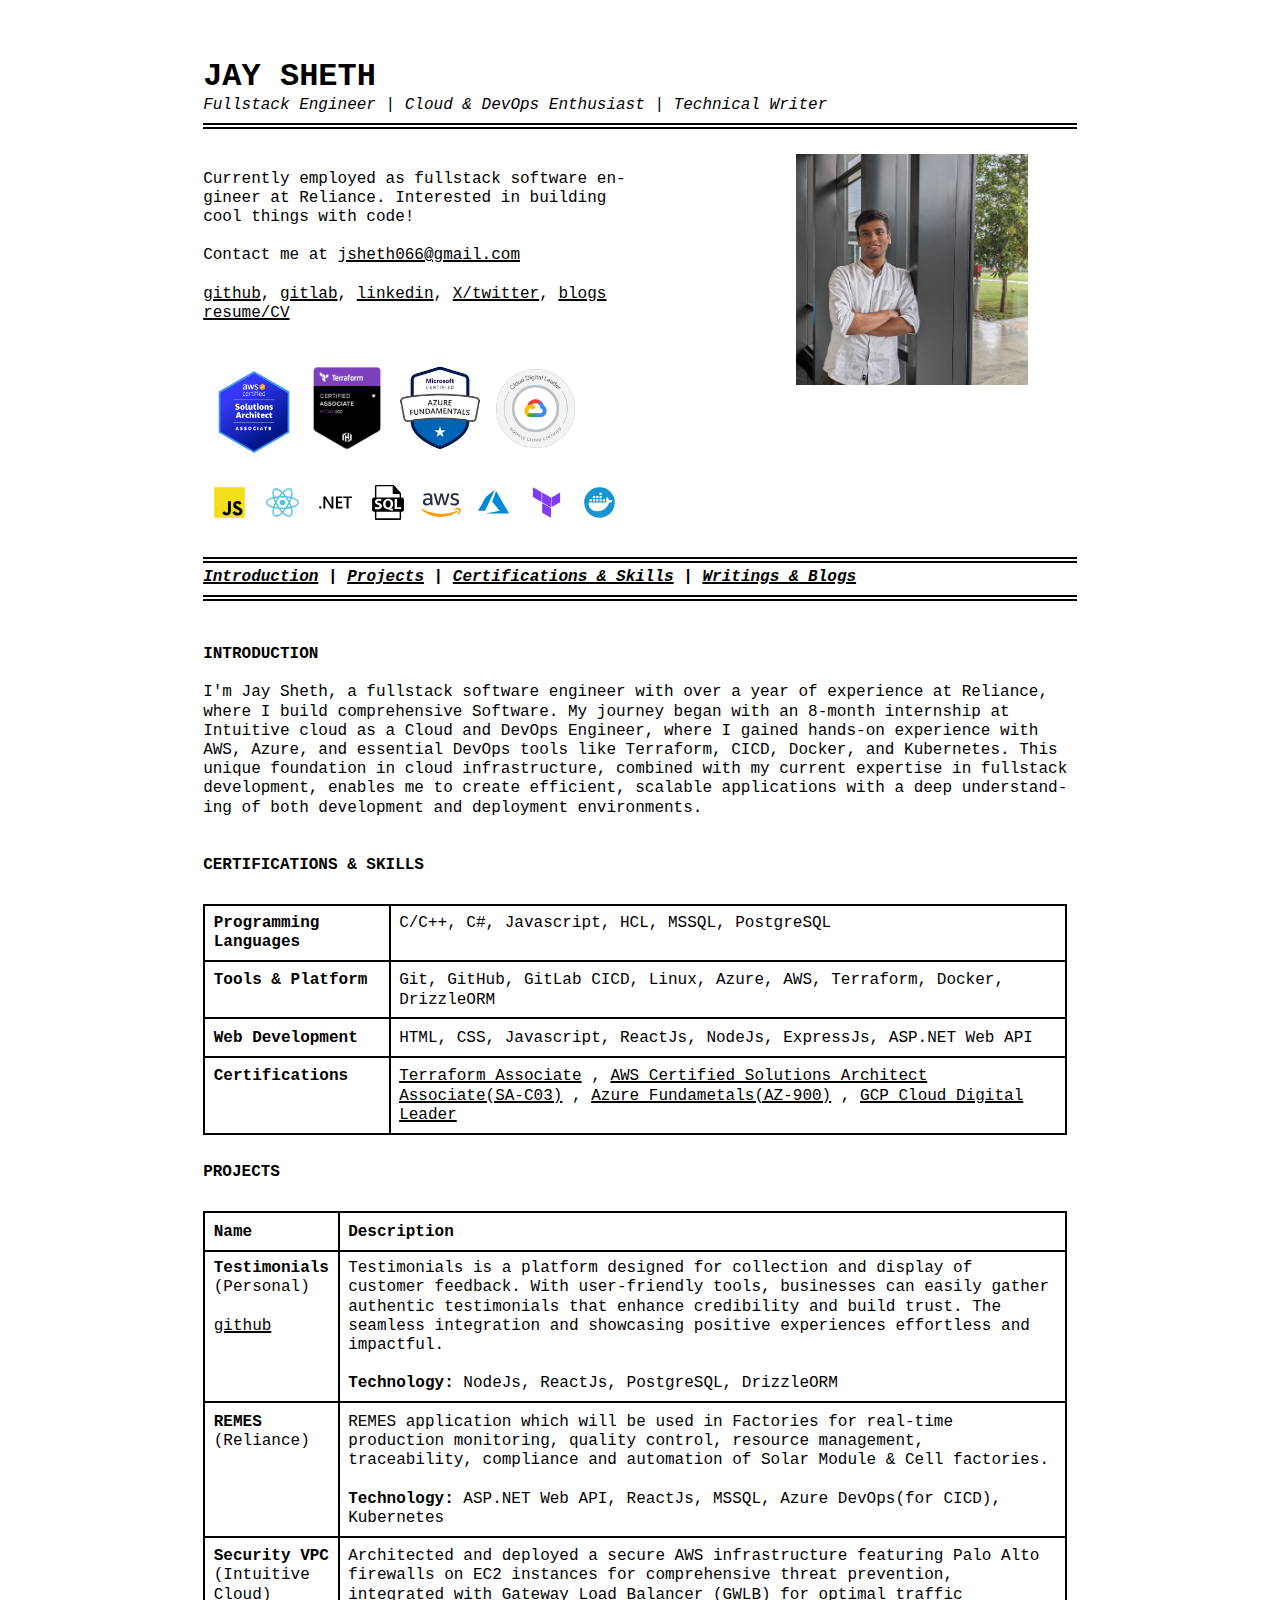
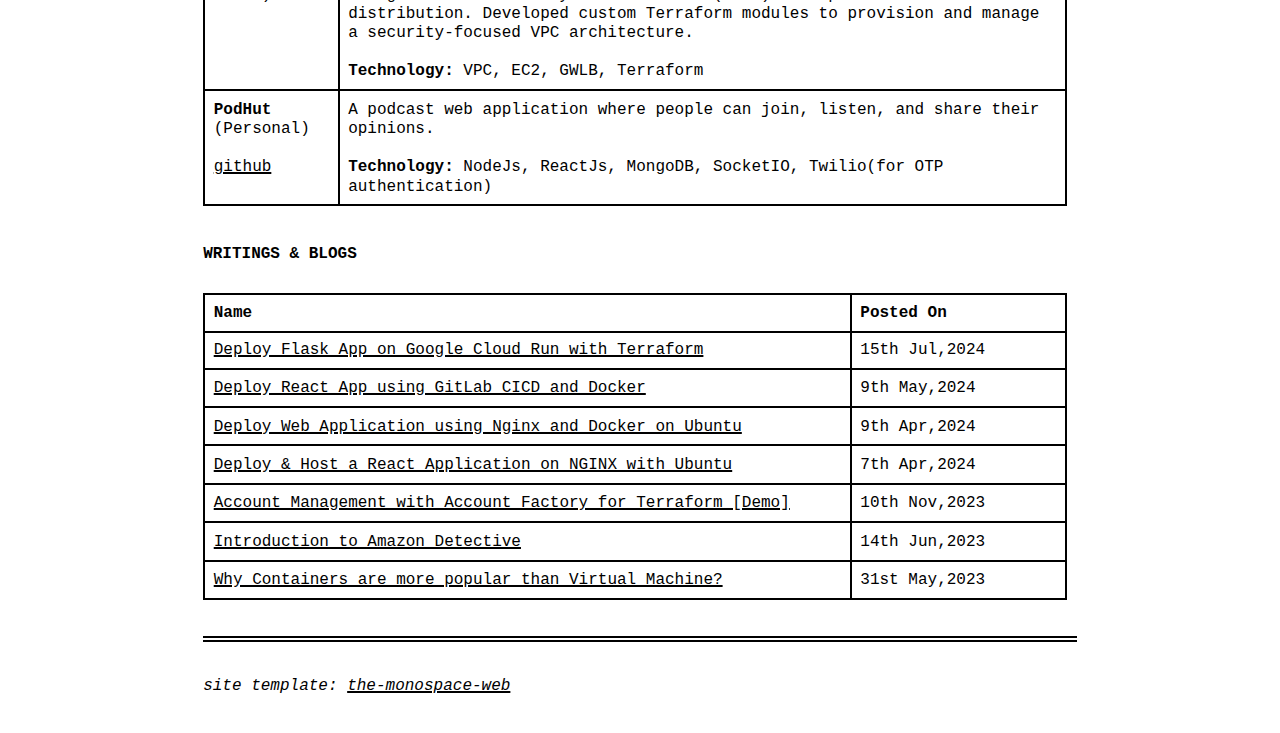
==== index.html @ 5d038d29 "UPDATE: padding" ====
<!DOCTYPE html>
<html xmlns="http://www.w3.org/1999/xhtml" lang="en" xml:lang="en">

<head>
  <meta charset="utf-8" />
  <meta name="generator" content="pandoc" />
  <meta name="viewport" content="width=device-width, initial-scale=1.0, user-scalable=yes" />
  <meta name="author" content="Jay Sheth" />
  <meta name="dcterms.date" content="2024-08-26" />
  <title>Jay Sheth's Portfolio</title>
  <link rel="stylesheet" href="reset.css" />
  <link rel="stylesheet" href="index.css" />
</head>

<body>
  <h1 id="toc-title" style="margin-bottom: 0px;">Jay Sheth</h1>
  <em>Fullstack Engineer | Cloud & DevOps Enthusiast | Technical Writer</em>

  <hr style="margin-top: 0px;margin-bottom: 0px;" />
  <!-- <hr style="margin-top: 0px;margin-bottom: 0px;" />
  <strong>
    <em>
      <a href="#introduction" id="toc-introduction">Introduction</a>
      <span>|</span>
      <a href="#projects" id="toc-projects">Projects</a>
      <span>|</span>
      <a href="#skills" id="toc-skills">Certifications & Skills</a>
      <span>|</span>
      <a href="#writings" id="toc-writings">Writings & Blogs</a>
    </em>
  </strong>
  <hr style="margin-top: 0px;margin-bottom: 0px;" /> -->

  <div class="grid">
    <div>
      <p>
        Currently employed as fullstack software engineer at Reliance.
        Interested in building cool things with code!
      </p>
      <p>
        Contact me at <a href="mailto:jsheth066@gmail.com">jsheth066@gmail.com</a>
      </p>
      <p>
        <a href="https://github.com/JaySH2410/" target="_blank">github</a>,
        <a href="https://gitlab.com/JaySH2410" target="_blank">gitlab</a>,
        <a href="https://www.linkedin.com/in/jay-sheth-a94b55208/" target="_blank">linkedin</a>,
        <a href="https://x.com/Jay_Sheth_" target="_blank">X/twitter</a>,
        <a href="https://dev.to/jay_sheth" target="_blank">blogs</a>
        <a href="https://drive.google.com/file/d/17aH7itTjSNUtKMKUPVIYmrbKWJANtCD1/view?usp=sharing"
          target="_blank">resume/CV</a>
      </p>
      <div style="display: flex;">
        <a href="https://www.credly.com/badges/d0639634-9f4e-4e6c-9a95-1e8120c73d66/public_url" target="_blank">
          <img src="./solution architect.png" alt="solution architect" width="100px" height="100px" style="margin-top: 25%; padding-left: 10%;"/>
        </a>
        <a href="https://www.credly.com/badges/4178f091-a076-4edb-981b-cab221006723/public_url" target="_blank">
          <img src="./terrafor-associate.png" alt="terraform-associate" width="100px" height="100px"
            style="margin-top: 0%; padding-left: 10%;" />
        </a>
        <a href="https://www.credly.com/badges/292bd483-c414-4901-b0c5-41535f6f89ac/public_url" target="_blank"><img
            src="./az900.png" alt="az900" width="100px" height="100px" style="margin-top: 0%; padding-left: 10%;" /></a>
        <a href="https://www.credential.net/6f2d86d3-22a3-42e0-8f33-cd36b1744120" target="_blank">
          <img src="./gcp.png" alt="cloud digital leader" width="100px" height="100px" style="margin-top: 0%; padding-left: 15%;" />
        </a>
      </div>
      <div style="display: flex; ">
        <img src="./js.svg" alt="js-icon" width="40px" height="40px" />
        <img src="./react2.svg" alt="react-icon" width="40px" height="40px" style="margin-top: 0%;" />
        <img src="./dotnet.svg" alt="net-icon" width="40px" height="40px" style="margin-top: 0%;" />
        <!-- <img src="./go.svg" alt="go-icon" width="45px" height="45px" style="margin-top: 0%;" /> -->
        <img src="./sql.svg" alt="sql-icon" width="40px" height="40px" style="margin-top: 0%;" />
        <!-- <img src="github.svg" alt="c:\Users\jay.sheth\Downloads\go.svggithub-icon" width="40px" height="40px"
          style="margin-top: 0%;" />
        <img src="./gitlab.svg" alt="gitlab-icon" width="40px" height="40px" style="margin-top: 0%;" /> -->
        <!-- </div>
      <div style="display: flex; "> -->
        <img src="./aws.svg" alt="awsc:\Users\jay.sheth\Downloads\web (1).png-icon" width="45px" height="45px"
          style="margin-top: 0%;" />
        <img src="./azure.svg" alt="azure-icon" width="40px" height="40px" style="margin-top: 0%;" />
        <!-- <img src="./azure-devops.svg" alt="azure-devops-icon" width="40px" height="40px" style="margin-top: 0%;" /> -->
        <img src="./terraform.svg" alt="terraform-icon" width="40px" height="40px" style="margin-top: 0%;" />
        <img src="./docker.svg" alt="docker-icon" width="40px" height="40px" style="margin-top: 0%;" />
      </div>
    </div>
    <img src="portfolio2.jpg" alt="profile-pic" width="250px" height="250px"
      style="padding-bottom: 0px;margin-top: 0px; padding-left: 15%;" />
  </div>
  <hr style="margin-top: 0px;margin-bottom: 0px;" />
  <strong>
    <em>
      <a href="#introduction" id="toc-introduction">Introduction</a>
      <span>|</span>
      <a href="#projects" id="toc-projects">Projects</a>
      <span>|</span>
      <a href="#skills" id="toc-skills">Certifications & Skills</a>
      <span>|</span>
      <a href="#writings" id="toc-writings">Writings & Blogs</a>
    </em>
  </strong>
  <hr style="margin-top: 0px;margin-bottom: 0px;" />

  <h2 id="introduction"> Introduction </h2>
  <p>
    I'm Jay Sheth,
    a fullstack software engineer with over a year of experience at Reliance,
    where I build comprehensive Software.
    My journey began with an 8-month internship at Intuitive cloud
    as a Cloud and DevOps Engineer,
    where I gained hands-on experience with AWS, Azure,
    and essential DevOps tools like Terraform, CICD, Docker, and Kubernetes.
    This unique foundation in cloud infrastructure,
    combined with my current expertise in fullstack development,
    enables me to create efficient,
    scalable applications with a deep understanding
    of both development and deployment environments.
  </p>

  <h2 id="skills"> Certifications & Skills </h2>
  <table>
    <tbody>
      <tr>
        <td>
          <strong>Programming Languages</strong>
        </td>
        <td>
          <div>
            C/C++, C#, Javascript, HCL, MSSQL, PostgreSQL
          </div>
        </td>
      </tr>
      <tr>
        <td>
          <strong>Tools & Platform</strong>
        </td>
        <td>
          <div>
            Git, GitHub, GitLab CICD, Linux,
            Azure, AWS, Terraform,
            Docker, DrizzleORM
          </div>
        </td>
      </tr>
      <tr>
        <td>
          <strong>Web Development</strong>
        </td>
        <td>
          <div>
            HTML, CSS, Javascript, ReactJs, NodeJs, ExpressJs, ASP.NET Web API
          </div>
        </td>
      </tr>
      <tr>
        <td>
          <strong>Certifications</strong>
        </td>
        <td>
          <div>
            <a href="https://www.credly.com/badges/d0639634-9f4e-4e6c-9a95-1e8120c73d66/public_url"
              target="_blank">Terraform
              Associate</a>
            ,
            <a href="https://www.credly.com/badges/4178f091-a076-4edb-981b-cab221006723/public_url" target="_blank">AWS
              Certified
              Solutions Architect Associate(SA-C03)</a>
            ,
            <a href="https://www.credly.com/badges/292bd483-c414-4901-b0c5-41535f6f89ac/public_url"
              target="_blank">Azure
              Fundametals(AZ-900)</a>
            ,
            <a href="https://www.credential.net/6f2d86d3-22a3-42e0-8f33-cd36b1744120" target="_blank">GCP Cloud Digital
              Leader</a>
          </div>
        </td>
      </tr>
    </tbody>
  </table>


  <h2 id="projects"> Projects </h2>
  <table>
    <thead>
      <tr>
        <td style="width: 15%;"><strong>Name</strong></td>
        <td style="width: 85%;"><strong>Description</strong></td>
      </tr>
    </thead>
    <tbody>
      <tr>
        <td>
          <strong>Testimonials</strong>
          (Personal)
          <div><a href="https://github.com/JaySH2410/Testimonials" target="_blank">github</a></div>
        </td>
        <td>
          <div>
            Testimonials is a platform designed for collection and display of customer feedback.
            With user-friendly tools, businesses can easily gather authentic testimonials that enhance
            credibility and build trust.
            The seamless integration and showcasing positive experiences effortless and impactful.
          </div>
          <div>
            <strong>Technology: </strong>NodeJs, ReactJs, PostgreSQL, DrizzleORM
          </div>
        </td>
      </tr>
      <tr>
        <td>
          <strong>REMES</strong>
          (Reliance)
        </td>
        <td>
          <div>
            REMES application which will be used in Factories for real-time production monitoring, quality
            control, resource management, traceability, compliance and automation of Solar Module & Cell
            factories.
          </div>
          <div>
            <strong>Technology: </strong>ASP.NET Web API, ReactJs, MSSQL, Azure DevOps(for CICD), Kubernetes
          </div>
        </td>
      </tr>
      <tr>
        <td>
          <strong>Security VPC</strong>
          (Intuitive Cloud)
        </td>
        <td>
          <div>
            Architected and deployed a secure AWS infrastructure
            featuring Palo Alto firewalls on EC2 instances for
            comprehensive threat prevention, integrated with
            Gateway Load Balancer (GWLB) for optimal traffic distribution.
            Developed custom Terraform modules to provision and manage a
            security-focused VPC architecture.
          </div>
          <div>
            <strong>Technology: </strong>VPC, EC2, GWLB, Terraform
          </div>
        </td>
      </tr>
      <tr>
        <td>
          <strong>PodHut</strong>
          (Personal)
          <div><a href="https://github.com/JaySH2410/SDP_MERN-Project" target="_blank">github</a></div>
        </td>
        <td>
          <div>
            A podcast web application where people can join, listen, and share their opinions.
          </div>
          <div>
            <strong>Technology: </strong>NodeJs, ReactJs, MongoDB, SocketIO, Twilio(for OTP authentication)
          </div>
        </td>
      </tr>
    </tbody>
  </table>

  <h2 style="margin-top: 48px;" id="writings"> Writings & Blogs </h2>
  <table>
    <thead>
      <!-- <tr>
                <th colspan="3">
                    Writings & Blogs
                </th>
            </tr> -->
      <tr>
        <!-- <th class="width-min">
                    Sr No.
                </th> -->
        <th style="width: 75%;">
          Name
        </th>
        <th style="width: 25%;"">
                    Posted On
                </th>
            </tr>
        </thead>
        <tbody>
            <tr>
                <td>
                    <a
                        href="
          https://dev.to/jay_sheth/deploying-a-flask-app-on-cloud-run-with-terraform-a-comprehensive-guide-2ne0"
          target="_blank">
          Deploy Flask App on Google Cloud Run with Terraform
          </a>
          </td>
        <td>
          15th Jul,2024
        </td>
      </tr>
      <tr>
        <td>
          <a href=" https://dev.to/jay_sheth/deploy-react-app-using-gitlab-cicd-and-docker-2h56" target="_blank">
            Deploy React App using GitLab CICD and Docker
          </a>
        </td>
        <td>
          9th May,2024
        </td>
      </tr>

      <tr>
        <td>
          <a href=" https://dev.to/jay_sheth/deploy-web-application-using-nginx-and-docker-on-ubuntu-3pm2"
            target="_blank">
            Deploy Web Application using Nginx and Docker on Ubuntu</a>
        </td>
        <td>
          9th Apr,2024
        </td>
      </tr>
      <tr>
        <td>
          <a href="https://dev.to/jay_sheth/deploy-host-a-react-application-on-nginx-with-ubuntu-m4l" target="_blank">
            Deploy & Host a React Application on NGINX with Ubuntu</a>
        </td>
        <td>
          7th Apr,2024
        </td>
      </tr>
      <tr>
        <td>
          <a href="
                    https://dev.to/jay_sheth/account-management-with-account-factory-for-terraform-demo-1ce4"
            target="_blank">
            Account Management with Account Factory for Terraform [Demo]</a>
        </td>
        <td>
          10th Nov,2023
        </td>
      </tr>
      <tr>
        <td>
          <a href=" https://dev.to/jay_sheth/introduction-to-amazon-detective-289j" target="_blank">
            Introduction to Amazon Detective</a>
        </td>
        <td>
          14th Jun,2023
        </td>
      </tr>

      <tr>
        <td>
          <a href=" https://dev.to/jay_sheth/why-containers-are-more-popular-than-virtual-machine-3g7b" target="_blank">
            Why Containers are more popular than Virtual Machine?</a>
        </td>
        <td>
          31st May,2023
        </td>
      </tr>
      </tbody>
  </table>

  <hr />
  <em>site template: <a href="https://github.com/owickstrom/the-monospace-web/tree/main"
      target="_blank">the-monospace-web</a></em>
  <div class="debug-grid"></div>
  <script src="index.js"></script>
</body>

</html>
---- index.css ----
@import url('https://fonts.cdnfonts.com/css/jetbrains-mono-2');

:root {
  --font-family: "JetBrains Mono", monospace;
  --line-height: 1.20rem;
  --border-thickness: 2px;
  --text-color: #000;
  --text-color-alt: #666;
  --background-color: #fff;
  --background-color-alt: #eee;

  --font-weight-normal: 500;
  --font-weight-medium: 600;
  --font-weight-bold: 800;

  font-family: var(--font-family);
  font-optical-sizing: auto;
  font-weight: var(--font-weight-normal);
  font-style: normal;
  font-variant-numeric: tabular-nums lining-nums;
  font-size: 16px;
}

@media (prefers-color-scheme: dark) {
  :root {
    --text-color: #fff;
    --text-color-alt: #aaa;
    --background-color: #000;
    --background-color-alt: #111;
  }
}

* {
  box-sizing: border-box;
}


* + * {
  margin-top: var(--line-height);
}

html {
  display: flex;
  width: 100%;
  margin: 0;
  padding: 0;
  flex-direction: column;
  align-items: center;
  background: var(--background-color);
  color: var(--text-color);
}

body {
  position: relative;
  width: 100%;
  margin: 0;
  padding: var(--line-height) 2ch;
  max-width: calc(min(95ch, round(down, 100%, 1ch)));
  line-height: var(--line-height);
  overflow-x: hidden;
}

@media screen and (max-width: 580px) {
  :root {
    font-size: 14px;
  }
  body {
    padding: var(--line-height) 1ch;
  }
}

h1, h2, h3, h4, h5, h6 {
  font-weight: var(--font-weight-bold);
  margin: calc(var(--line-height) * 2) 0 var(--line-height);
  line-height: var(--line-height);
}

h1 {
  font-size: 2rem;
  line-height: calc(2 * var(--line-height));
  margin-bottom: calc(var(--line-height) * 2);
  text-transform: uppercase;
}
h2 {
  font-size: 1rem;
  text-transform: uppercase;
}

hr {
  position: relative;
  display: block;
  height: var(--line-height);
  margin: calc(var(--line-height) * 1.5) 0;
  border: none;
  color: var(--text-color);
}
hr:after {
  display: block;
  content: "";
  position: absolute;
  top: calc(var(--line-height) / 2 - var(--border-thickness));
  left: 0;
  width: 100%;
  border-top: calc(var(--border-thickness) * 3) double var(--text-color);
  height: 0;
}

a {
  text-decoration-thickness: var(--border-thickness);
}

a:link, a:visited {
  color: var(--text-color);
}

p {
  margin-bottom: var(--line-height);
}

strong {
  font-weight: var(--font-weight-bold);
}
em {
  font-style: italic;
}

sub {
  position: relative;
  display: inline-block;
  margin: 0;
  vertical-align: sub;
  line-height: 0;
  width: calc(1ch / 0.75);
  font-size: .75rem;
}

table {
  position: relative;
  top: calc(var(--line-height) / 2);
  width: calc(round(down, 100%, 1ch));
  border-collapse: collapse;
  margin: 0 0 calc(var(--line-height) * 2);
}

th, td {
  border: var(--border-thickness) solid var(--text-color);
  padding: 
    calc((var(--line-height) / 2))
    calc(1ch - var(--border-thickness) / 2)
    calc((var(--line-height) / 2) - (var(--border-thickness)))
  ;
  line-height: var(--line-height);
  vertical-align: top;
  text-align: left;
}
table tbody tr:first-child > * {
  padding-top: calc((var(--line-height) / 2) - var(--border-thickness));
}


th {
  font-weight: 700;
}
.width-min {
  width: 0%;
}
.width-auto {
  width: 100%;
}

.header {
  margin-bottom: calc(var(--line-height) * 2);
}
.header h1 {
  margin: 0;
}
.header tr td:last-child {
  text-align: right;
}

p {
  word-break: break-word;
  word-wrap: break-word;
  hyphens: auto;
}

img, video {
  display: block;
  width: 100%;
  object-fit: contain;
  overflow: hidden;
}
img {
  font-style: italic;
  color: var(--text-color-alt);
}

details {
  border: var(--border-thickness) solid var(--text-color);
  padding: calc(var(--line-height) - var(--border-thickness)) 1ch;
  margin-bottom: var(--line-height);
}

summary {
  font-weight: var(--font-weight-medium);
  cursor: pointer;
}
details[open] summary {
  margin-bottom: var(--line-height);
}

details ::marker {
  display: inline-block;
  content: '▶';
  margin: 0;
}
details[open] ::marker {
  content: '▼';
}

details :last-child {
  margin-bottom: 0;
}

pre {
  white-space: pre;
  overflow-x: auto;
  margin: var(--line-height) 0;
  overflow-y: hidden;
}
figure pre {
  margin: 0;
}

pre, code {
  font-family: var(--font-family);
}

code {
  font-weight: var(--font-weight-medium);
}

figure {
  margin: calc(var(--line-height) * 2) 3ch;
  overflow-x: auto;
  overflow-y: hidden;
}

figcaption {
  display: block;
  font-style: italic;
  margin-top: var(--line-height);
}

ul, ol {
  padding: 0;
  margin: 0 0 var(--line-height);
}

ul {
  list-style-type: square;
  padding: 0 0 0 2ch;
}
ol {
  list-style-type: none;
  counter-reset: item;
  padding: 0;
}
ol ul,
ol ol,
ul ol,
ul ul {
  padding: 0 0 0 3ch;
  margin: 0;
}
ol li:before { 
  content: counters(item, ".") ". ";
  counter-increment: item;
  font-weight: var(--font-weight-medium);
}

li {
  margin: 0;
  padding: 0;
}

li::marker {
  line-height: 0;
}

::-webkit-scrollbar {
    height: var(--line-height);
}

input, button, textarea {
  border: var(--border-thickness) solid var(--text-color);
  padding: 
    calc(var(--line-height) / 2 - var(--border-thickness))
    calc(1ch - var(--border-thickness));
  margin: 0;
  font: inherit;
  font-weight: inherit;
  height: calc(var(--line-height) * 2);
  width: auto;
  overflow: visible;
  background: var(--background-color);
  color: var(--text-color);
  line-height: normal;
  -webkit-font-smoothing: inherit;
  -moz-osx-font-smoothing: inherit;
  -webkit-appearance: none;
}

input[type=checkbox] {
  display: inline-grid;
  place-content: center;
  vertical-align: top;
  width: 2ch;
  height: var(--line-height);
  cursor: pointer;
}
input[type=checkbox]:checked:before {
  content: "";
  width: 1ch;
  height: calc(var(--line-height) / 2);
  background: var(--text-color);
}

button:focus, input:focus {
  --border-thickness: 3px;
  outline: none;
}

input {
  width: calc(round(down, 100%, 1ch));
}
::placeholder {
  color: var(--text-color-alt);
  opacity: 1;
}
::-ms-input-placeholder {
  color: var(--text-color-alt);
}
button::-moz-focus-inner {
  padding: 0;
  border: 0
}

button {
  text-transform: uppercase;
  font-weight: var(--font-weight-medium);
  cursor: pointer;
}

button:hover {
  background: var(--background-color-alt);
}
button:active {
  transform: translate(2px, 2px);
}

label {
  display: block;
  width: calc(round(down, 100%, 1ch));
  height: auto;
  line-height: var(--line-height);
  font-weight: var(--font-weight-medium);
  margin: 0;
}

label input {
  width: 100%;
}

.tree, .tree ul {
  position: relative;
  padding-left: 0;
  list-style-type: none;
  line-height: var(--line-height);
}
.tree ul {
  margin: 0;
}
.tree ul li {
  position: relative;
  padding-left: 1.5ch;
  margin-left: 1.5ch;
  border-left: var(--border-thickness) solid var(--text-color);
}
.tree ul li:before {
  position: absolute;
  display: block;
  top: calc(var(--line-height) / 2);
  left: 0;
  content: "";
  width: 1ch;
  border-bottom: var(--border-thickness) solid var(--text-color);
}
.tree ul li:last-child {
  border-left: none;
}
.tree ul li:last-child:after {
  position: absolute;
  display: block;
  top: 0;
  left: 0;
  content: "";
  height: calc(var(--line-height) / 2);
  border-left: var(--border-thickness) solid var(--text-color);
}

.grid {
  --grid-cells: 0;
  display: flex;
  gap: 1ch;
  width: calc(round(down, 100%, (1ch * var(--grid-cells)) - (1ch * var(--grid-cells) - 1)));
  margin-bottom: var(--line-height);
}

.grid > *,
.grid > input {
  flex: 0 0 calc(round(down, (100% - (1ch * (var(--grid-cells) - 1))) / var(--grid-cells), 1ch));
}
.grid:has(> :last-child:nth-child(1)) { --grid-cells: 1; }
.grid:has(> :last-child:nth-child(2)) { --grid-cells: 2; }
.grid:has(> :last-child:nth-child(3)) { --grid-cells: 3; }
.grid:has(> :last-child:nth-child(4)) { --grid-cells: 4; }
.grid:has(> :last-child:nth-child(5)) { --grid-cells: 5; }
.grid:has(> :last-child:nth-child(6)) { --grid-cells: 6; }
.grid:has(> :last-child:nth-child(7)) { --grid-cells: 7; }
.grid:has(> :last-child:nth-child(8)) { --grid-cells: 8; }
.grid:has(> :last-child:nth-child(9)) { --grid-cells: 9; }

/* DEBUG UTILITIES */

.debug .debug-grid {
  --color: color-mix(in srgb, var(--text-color) 10%, var(--background-color) 90%);
  position: absolute;
  top: 0;
  left: 0;
  right: 0;
  bottom: 0;
  z-index: -1;
  background-image:
    repeating-linear-gradient(var(--color) 0 1px, transparent 1px 100%),
    repeating-linear-gradient(90deg, var(--color) 0 1px, transparent 1px 100%);
  background-size: 1ch var(--line-height);
  margin: 0;
}

.debug .off-grid {
  background: rgba(255, 0, 0, 0.1);
}

.debug-toggle-label {
  text-align: right;
}
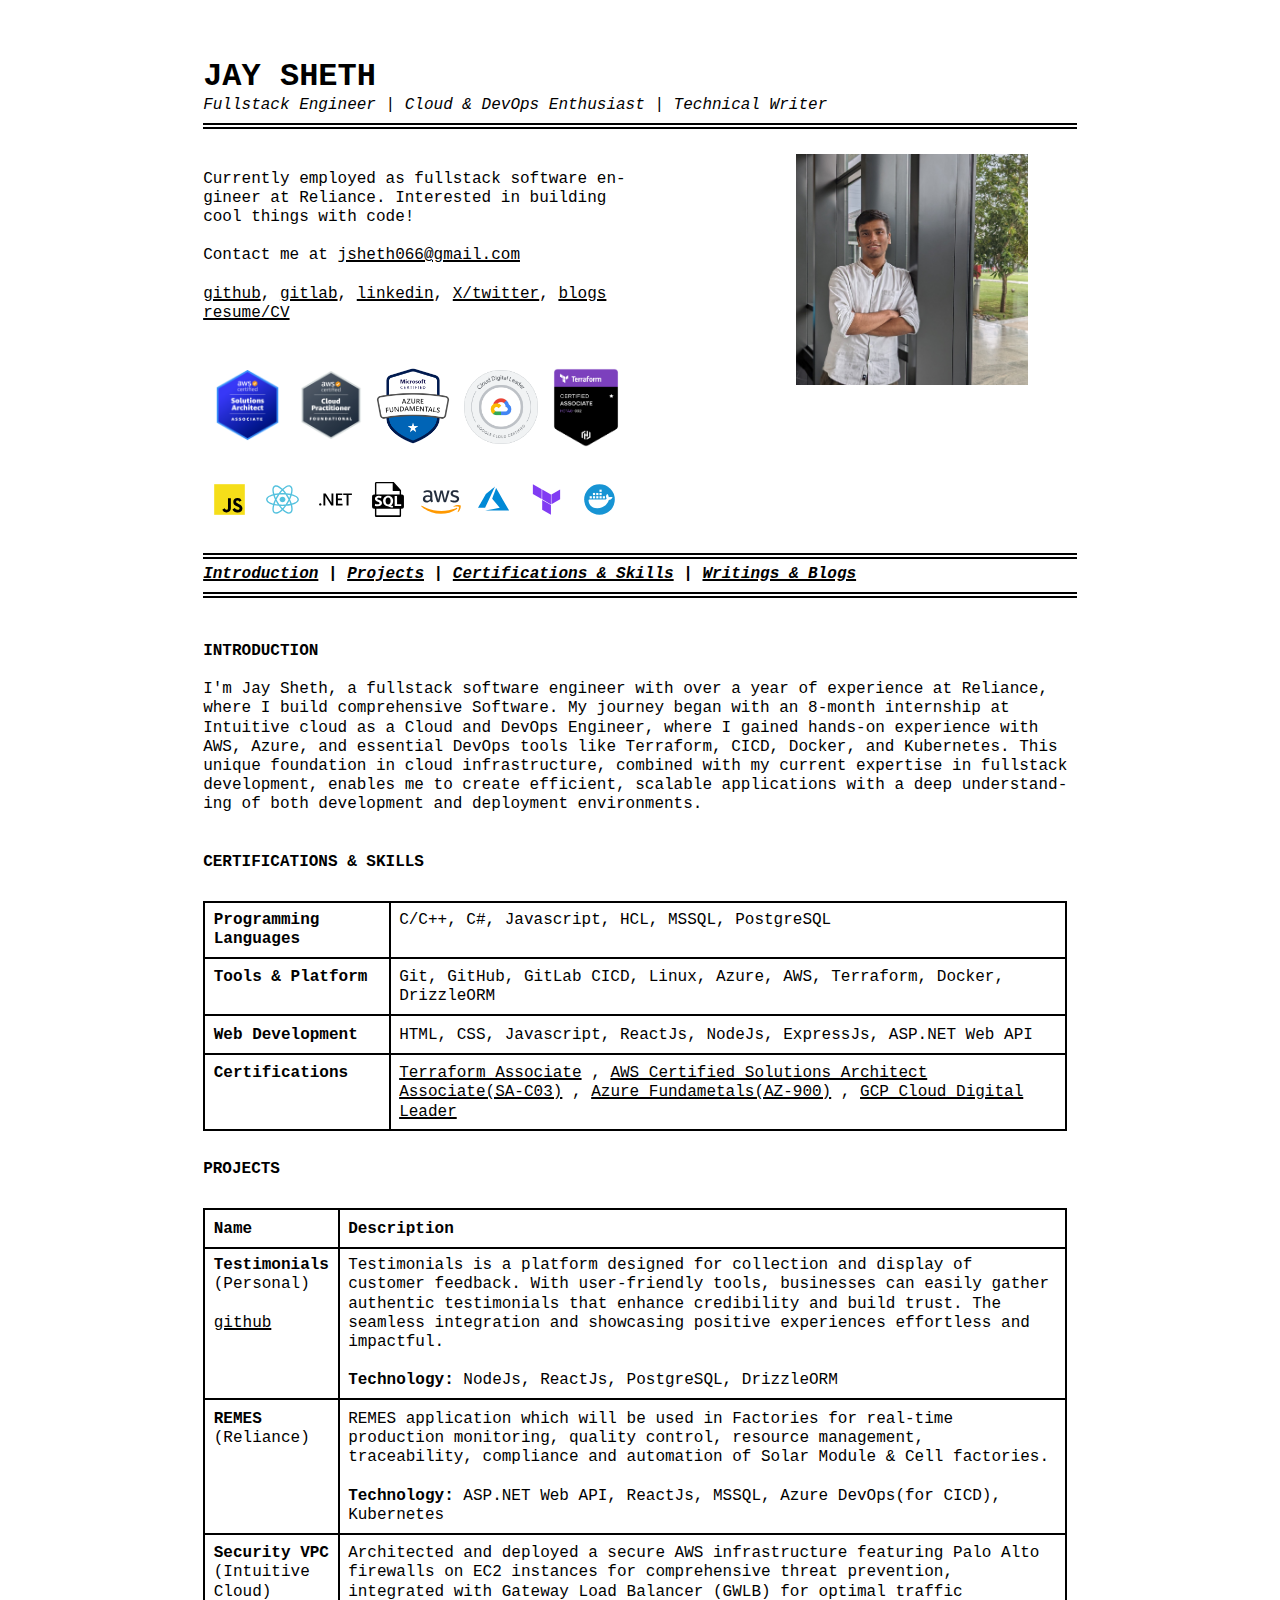
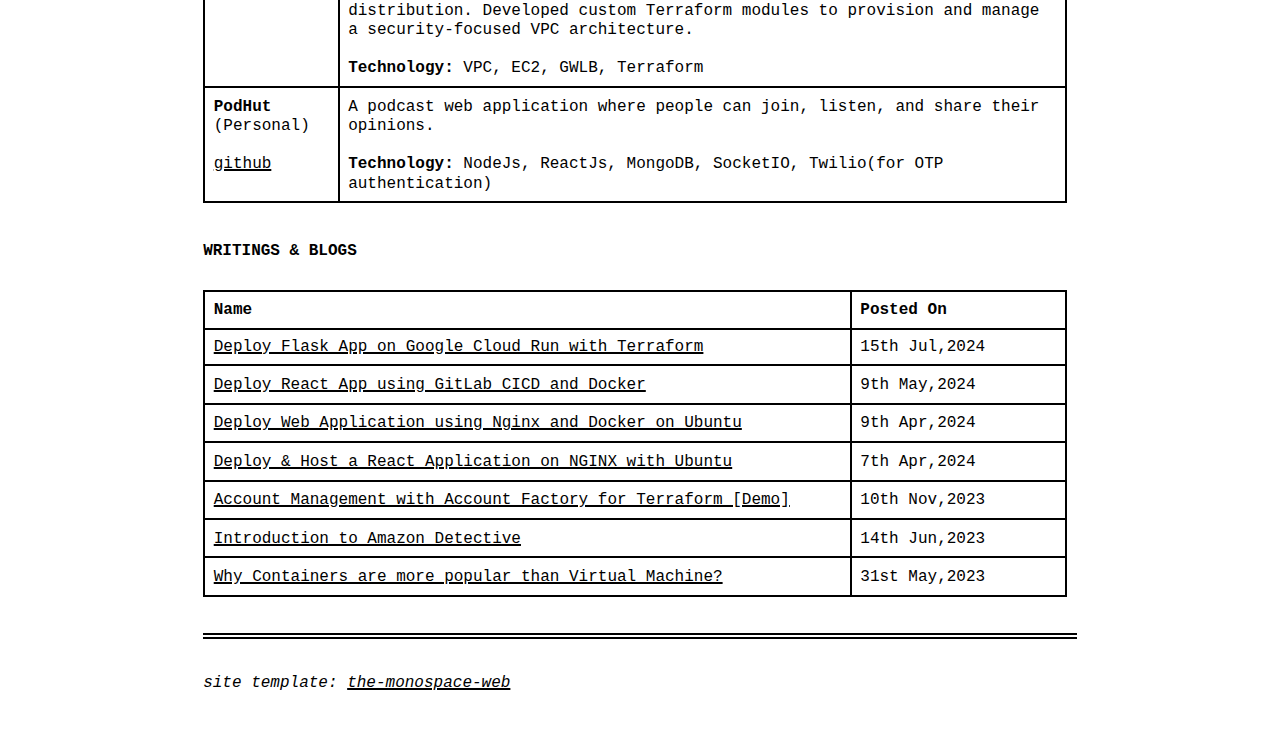
==== commit a00be8ac: "ADD: aws ccp badge" ====
--- a/index.html
+++ b/index.html
@@ -51,16 +51,22 @@
       </p>
       <div style="display: flex;">
         <a href="https://www.credly.com/badges/d0639634-9f4e-4e6c-9a95-1e8120c73d66/public_url" target="_blank">
-          <img src="./solution architect.png" alt="solution architect" width="100px" height="100px" style="margin-top: 25%; padding-left: 10%;"/>
+          <img src="./solution architect.png" alt="solution architect" width="100px" height="100px"
+            style="margin-top: 25%; padding-left: 10%;" />
+        </a>
+        <a href="https://www.credly.com/badges/dfb0e295-ef4a-4197-a574-cb948db3e167/public_url" target="_blank">
+          <img src="./AWS CCP.png" alt="aws ccp" width="100px" height="100px"
+            style="margin-top: 0%; padding-left: 15%;" />
+        </a>
+        <a href="https://www.credly.com/badges/292bd483-c414-4901-b0c5-41535f6f89ac/public_url" target="_blank"><img
+            src="./az900.png" alt="az900" width="100px" height="100px" style="margin-top: 0%; padding-left: 10%;" /></a>
+        <a href="https://www.credential.net/6f2d86d3-22a3-42e0-8f33-cd36b1744120" target="_blank">
+          <img src="./gcp.png" alt="cloud digital leader" width="100px" height="100px"
+            style="margin-top: 0%; padding-left: 15%;" />
         </a>
         <a href="https://www.credly.com/badges/4178f091-a076-4edb-981b-cab221006723/public_url" target="_blank">
           <img src="./terrafor-associate.png" alt="terraform-associate" width="100px" height="100px"
             style="margin-top: 0%; padding-left: 10%;" />
-        </a>
-        <a href="https://www.credly.com/badges/292bd483-c414-4901-b0c5-41535f6f89ac/public_url" target="_blank"><img
-            src="./az900.png" alt="az900" width="100px" height="100px" style="margin-top: 0%; padding-left: 10%;" /></a>
-        <a href="https://www.credential.net/6f2d86d3-22a3-42e0-8f33-cd36b1744120" target="_blank">
-          <img src="./gcp.png" alt="cloud digital leader" width="100px" height="100px" style="margin-top: 0%; padding-left: 15%;" />
         </a>
       </div>
       <div style="display: flex; ">
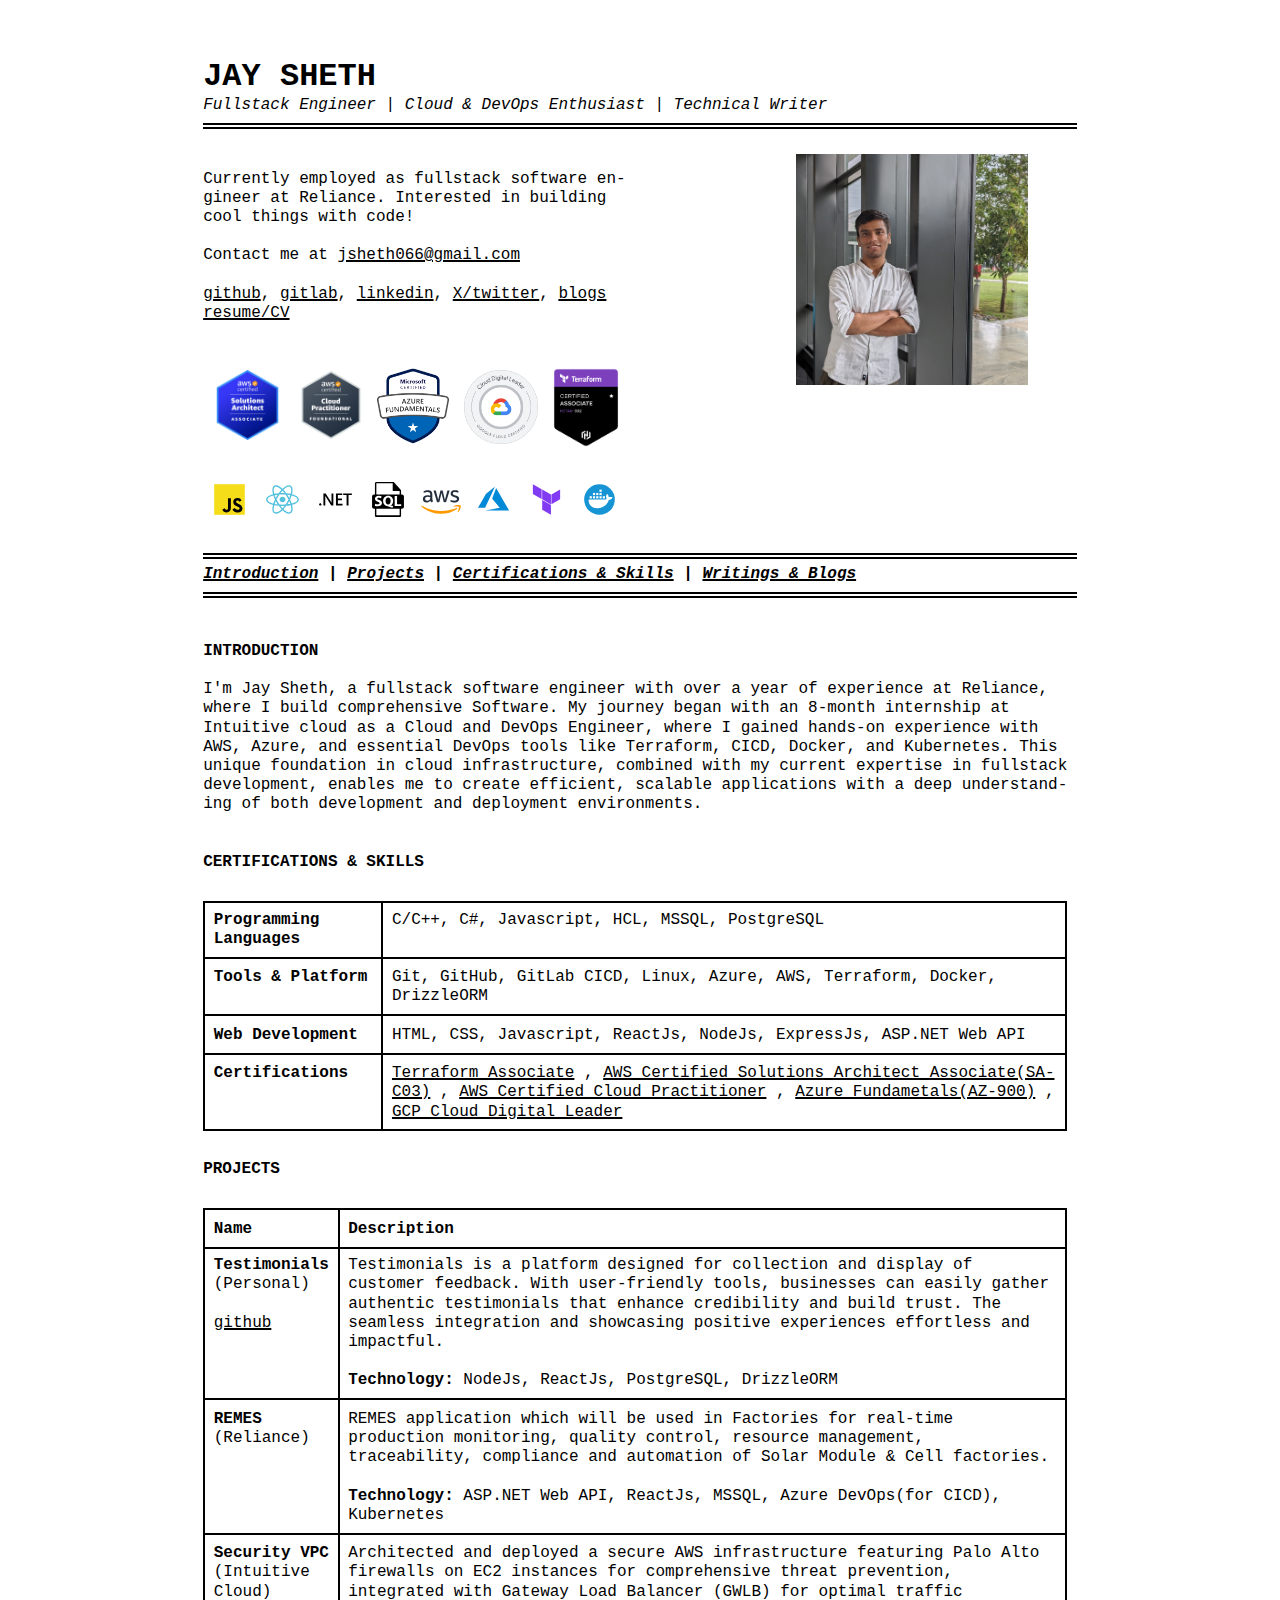
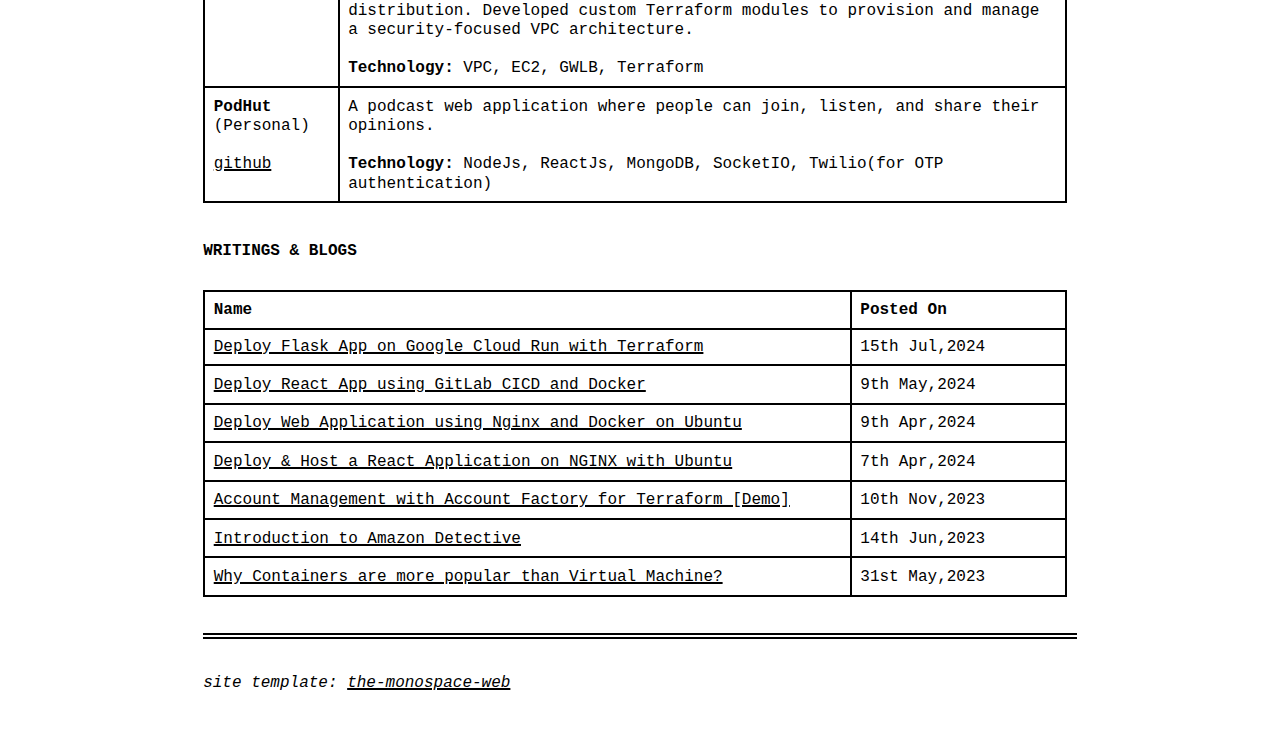
==== commit 06088aad: "ADD: AWS CCP Certificate added to table" ====
--- a/index.html
+++ b/index.html
@@ -170,6 +170,9 @@
               Certified
               Solutions Architect Associate(SA-C03)</a>
             ,
+            <a href="https://www.credly.com/badges/dfb0e295-ef4a-4197-a574-cb948db3e167/public_url" target="_blank">AWS
+              Certified Cloud Practitioner</a>
+            ,
             <a href="https://www.credly.com/badges/292bd483-c414-4901-b0c5-41535f6f89ac/public_url"
               target="_blank">Azure
               Fundametals(AZ-900)</a>
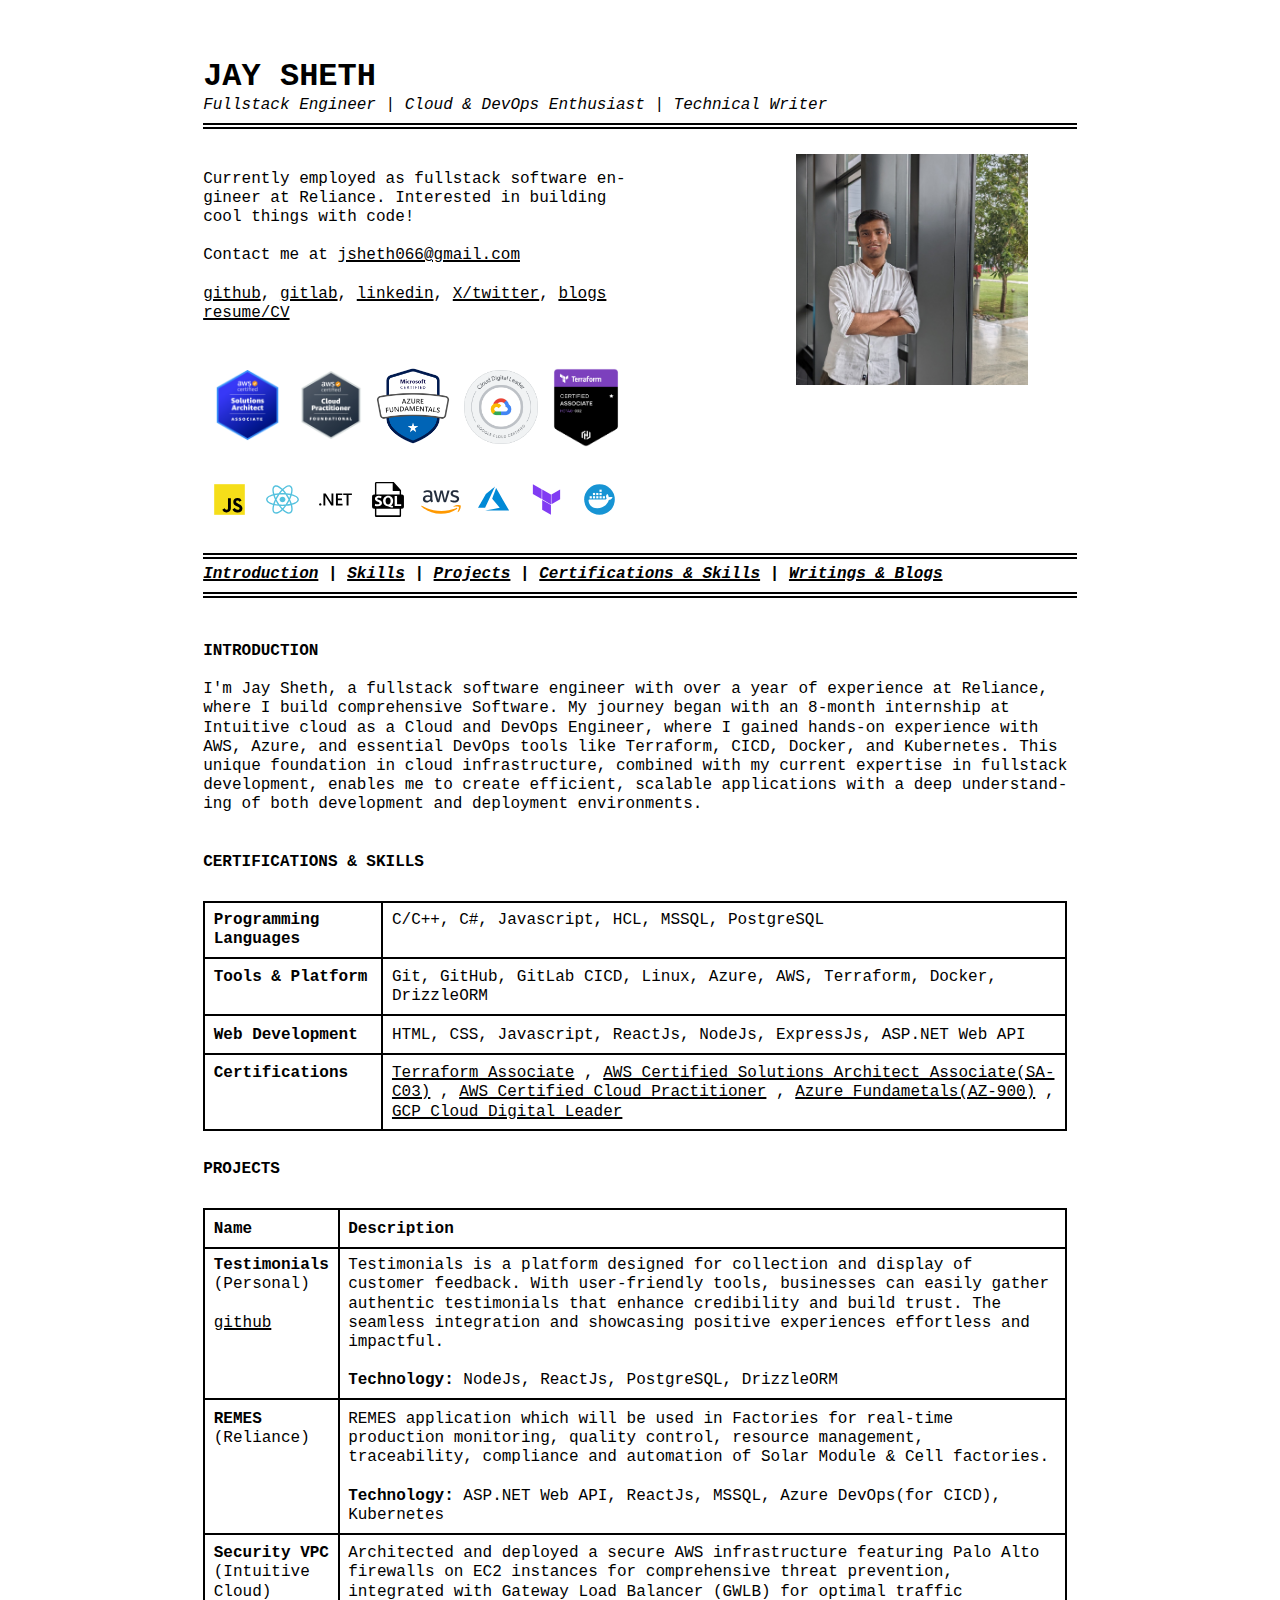
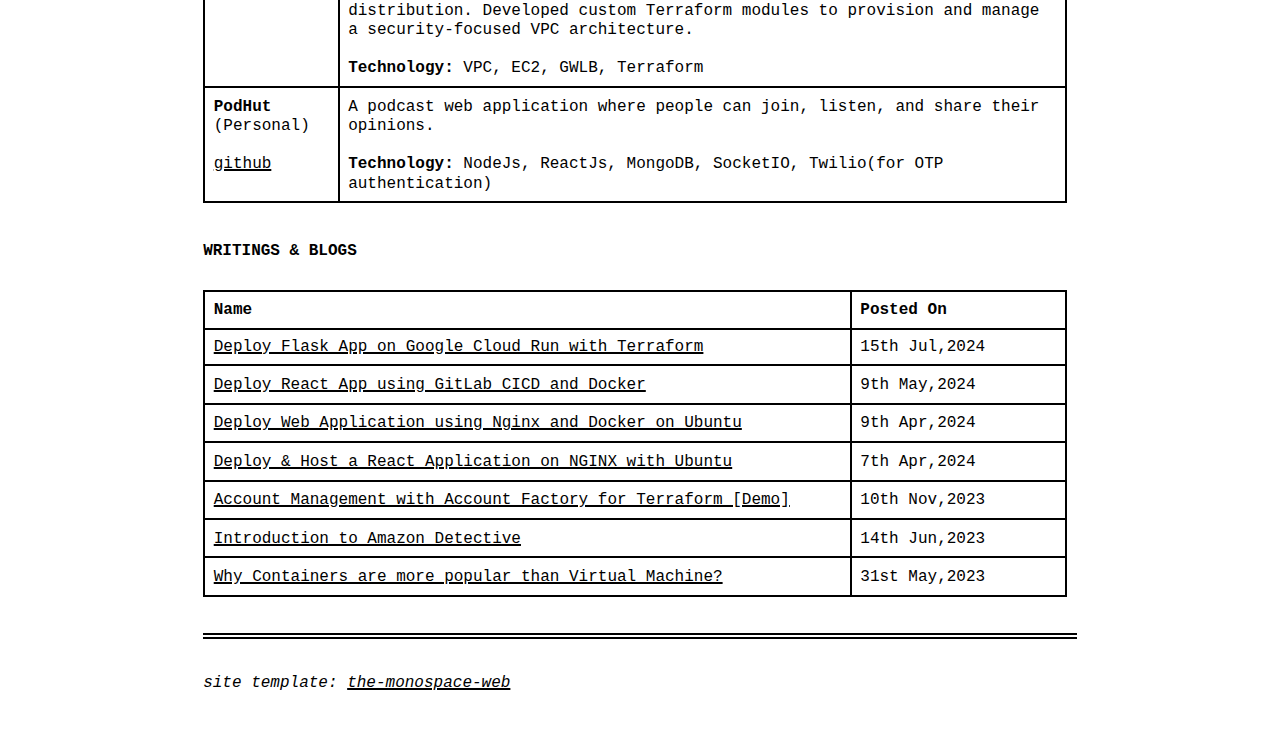
==== commit c0004418: "ADD: Skills added to table of content" ====
--- a/index.html
+++ b/index.html
@@ -96,6 +96,8 @@
     <em>
       <a href="#introduction" id="toc-introduction">Introduction</a>
       <span>|</span>
+      <a href="#skills" id="toc-skills">Skills</a>
+      <span>|</span>
       <a href="#projects" id="toc-projects">Projects</a>
       <span>|</span>
       <a href="#skills" id="toc-skills">Certifications & Skills</a>
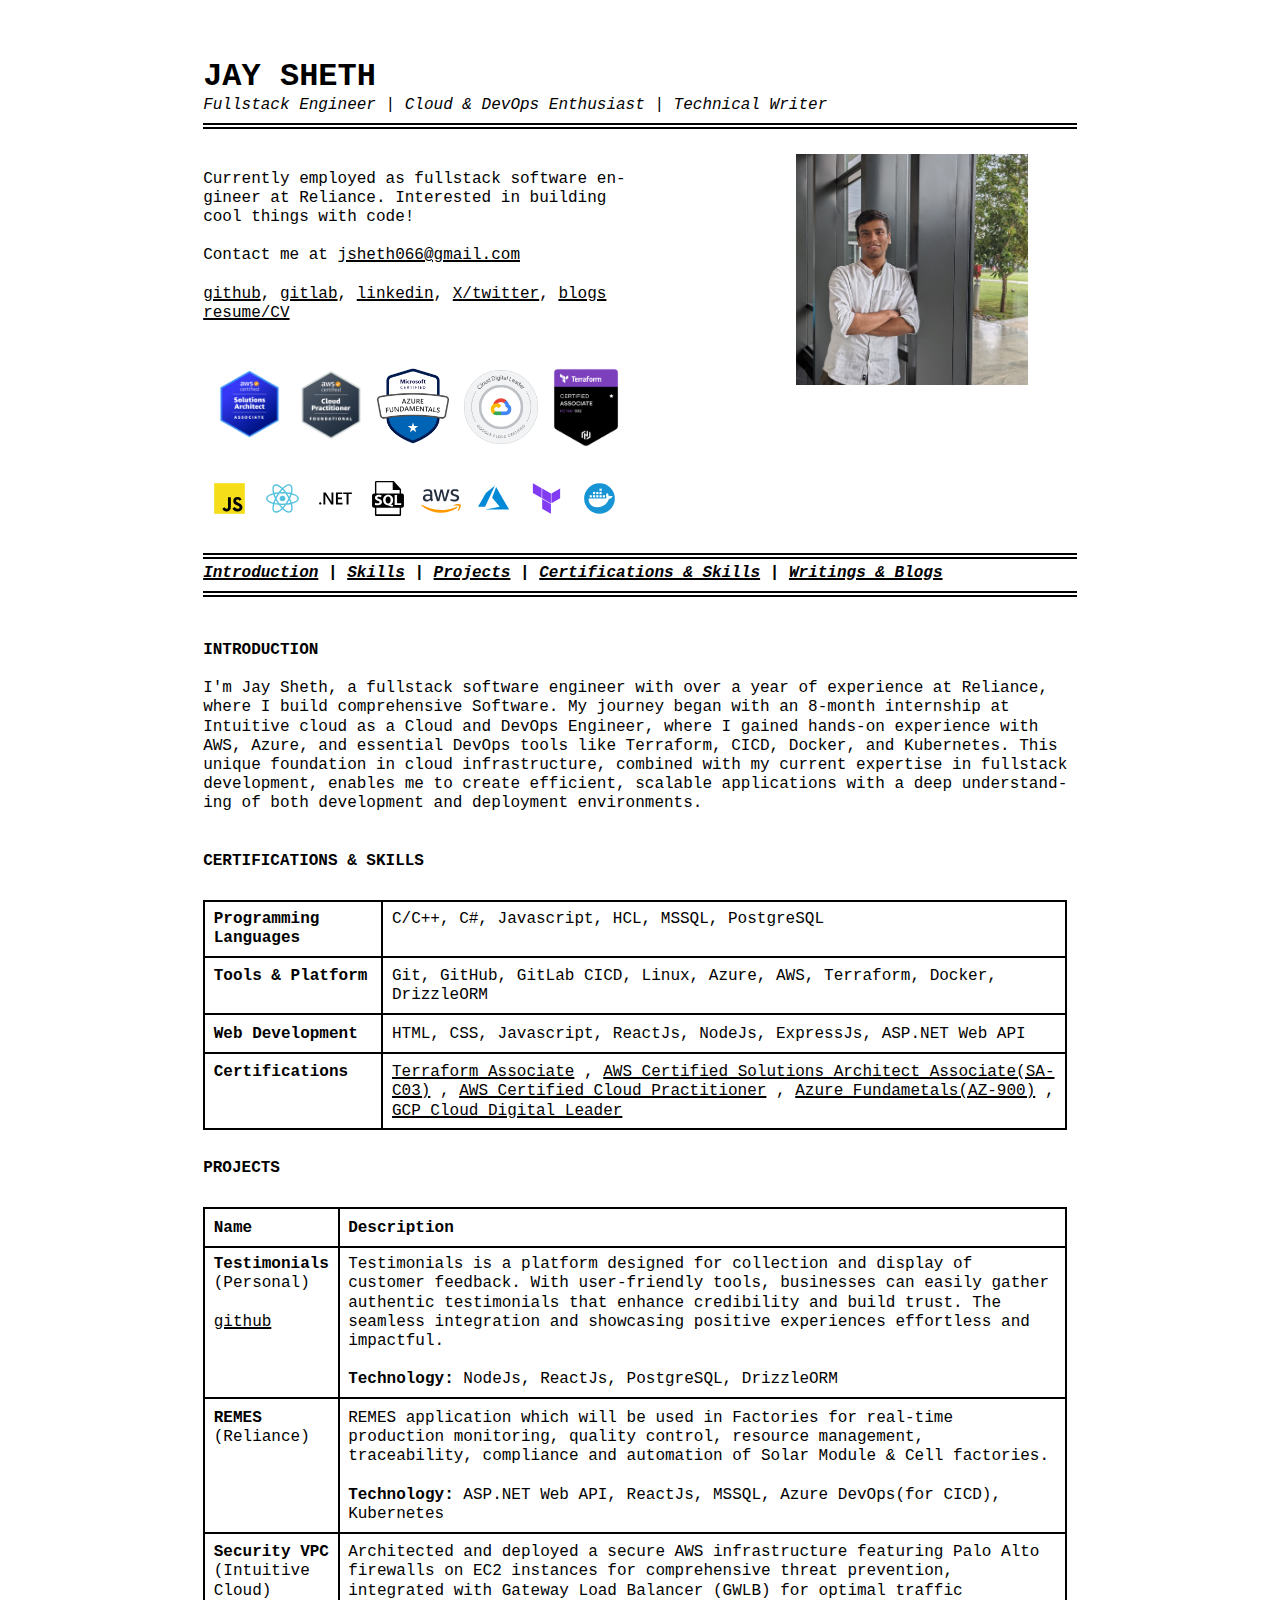
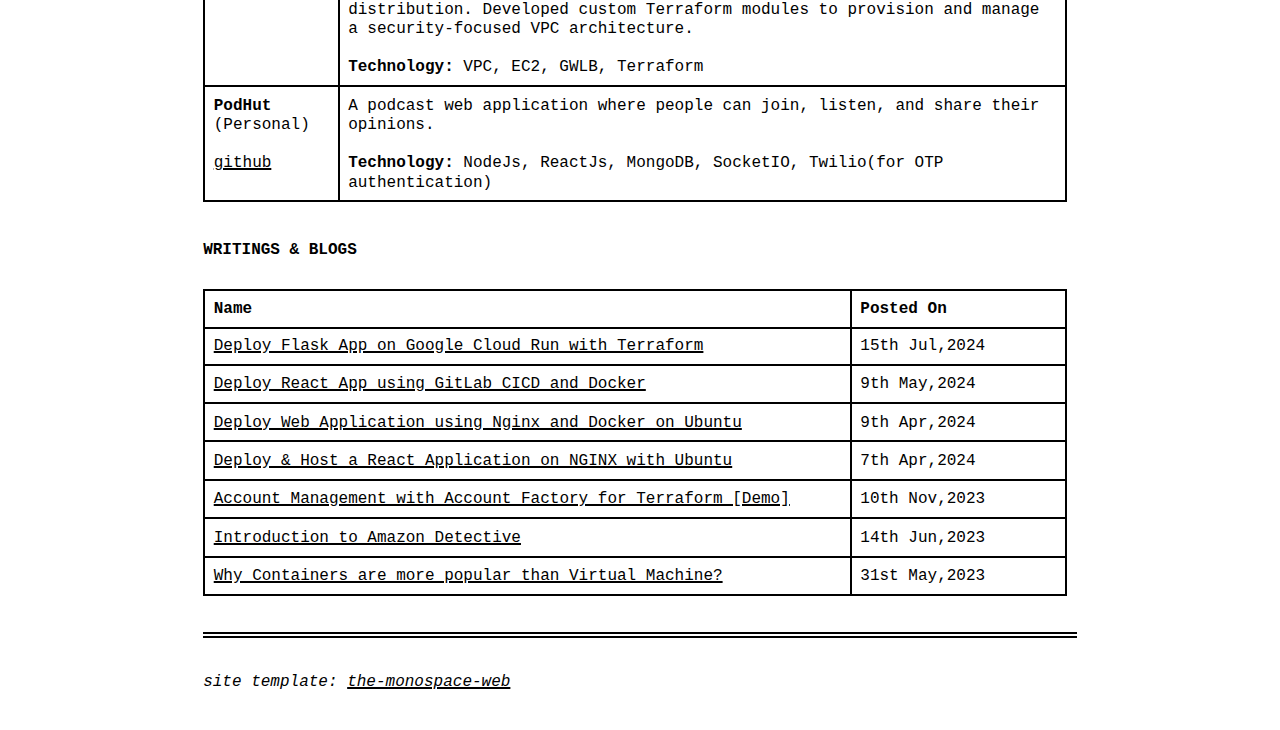
==== commit ef7c97f4: "UPDATE: Aligned" ====
--- a/index.html
+++ b/index.html
@@ -50,9 +50,10 @@
           target="_blank">resume/CV</a>
       </p>
       <div style="display: flex;">
+        <p></p>
         <a href="https://www.credly.com/badges/d0639634-9f4e-4e6c-9a95-1e8120c73d66/public_url" target="_blank">
           <img src="./solution architect.png" alt="solution architect" width="100px" height="100px"
-            style="margin-top: 25%; padding-left: 10%;" />
+            style="margin-top: 0%; padding-left: 15%;" />
         </a>
         <a href="https://www.credly.com/badges/dfb0e295-ef4a-4197-a574-cb948db3e167/public_url" target="_blank">
           <img src="./AWS CCP.png" alt="aws ccp" width="100px" height="100px"
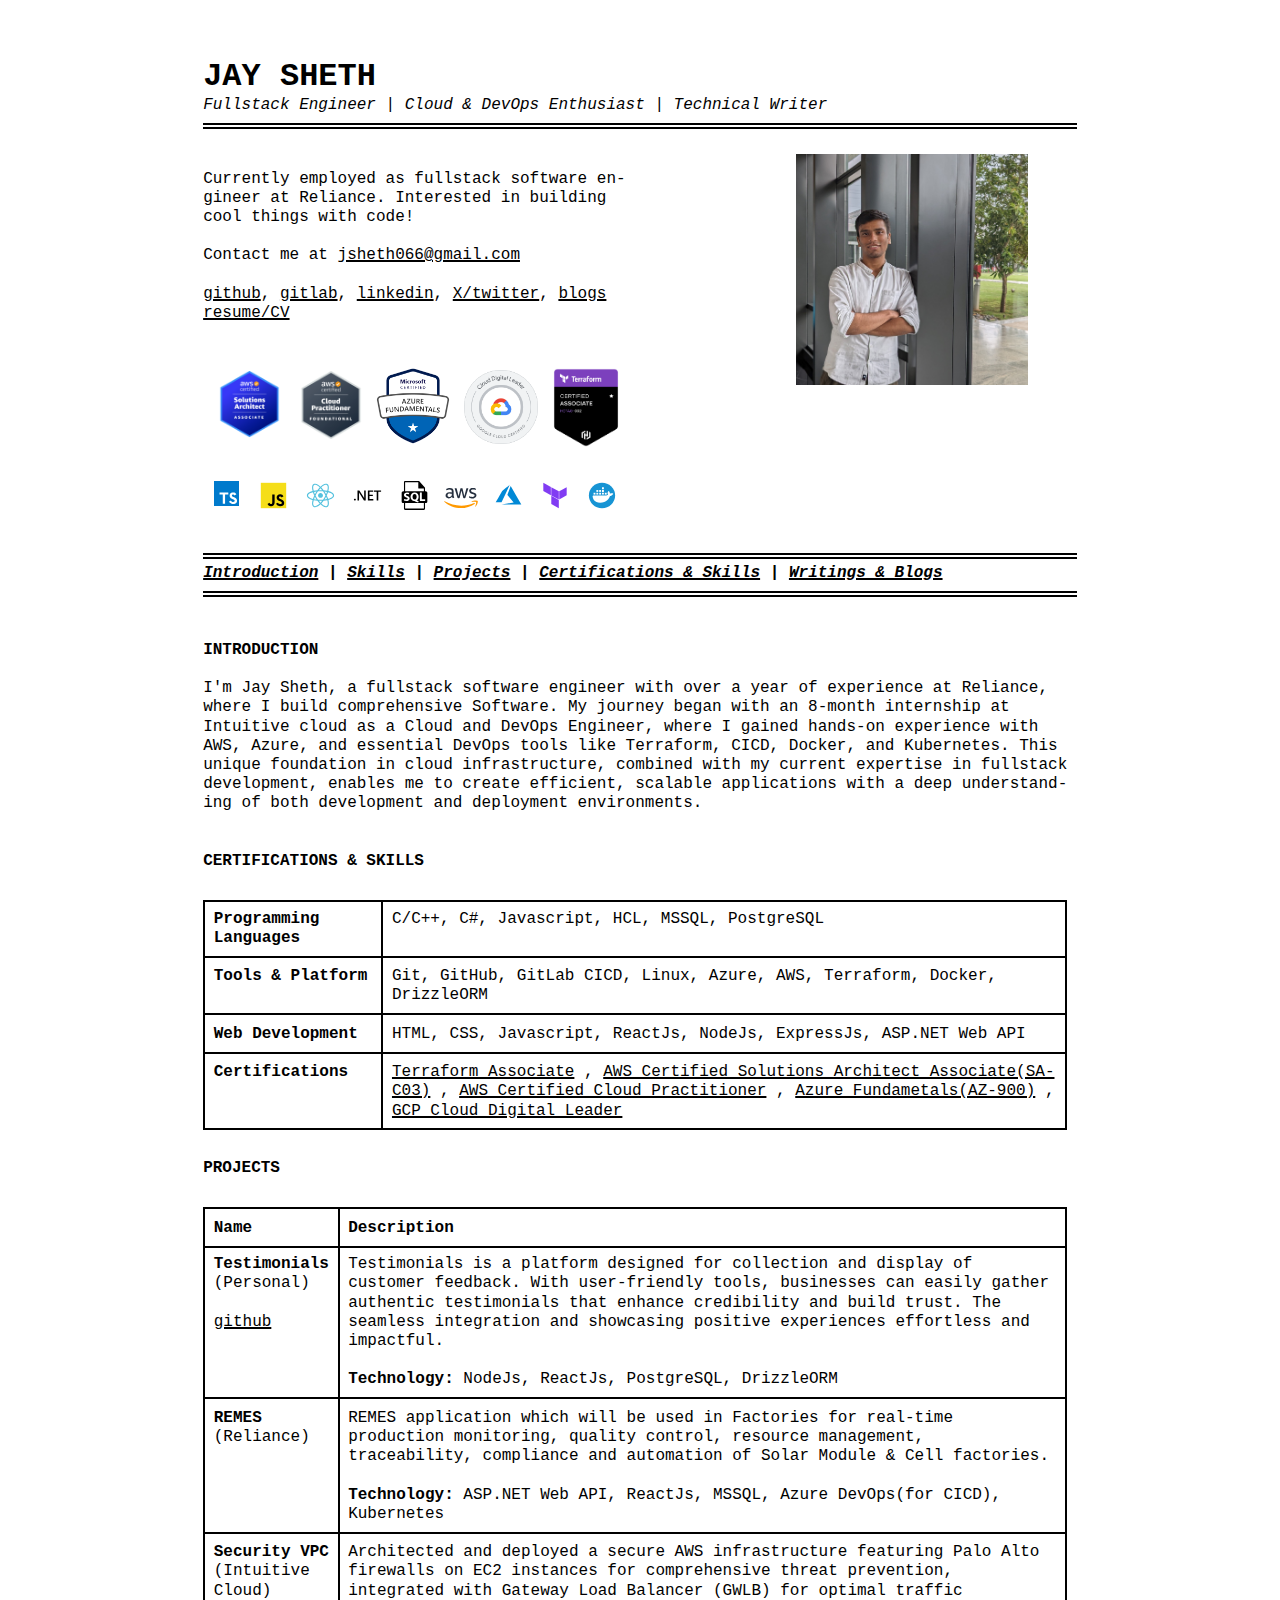
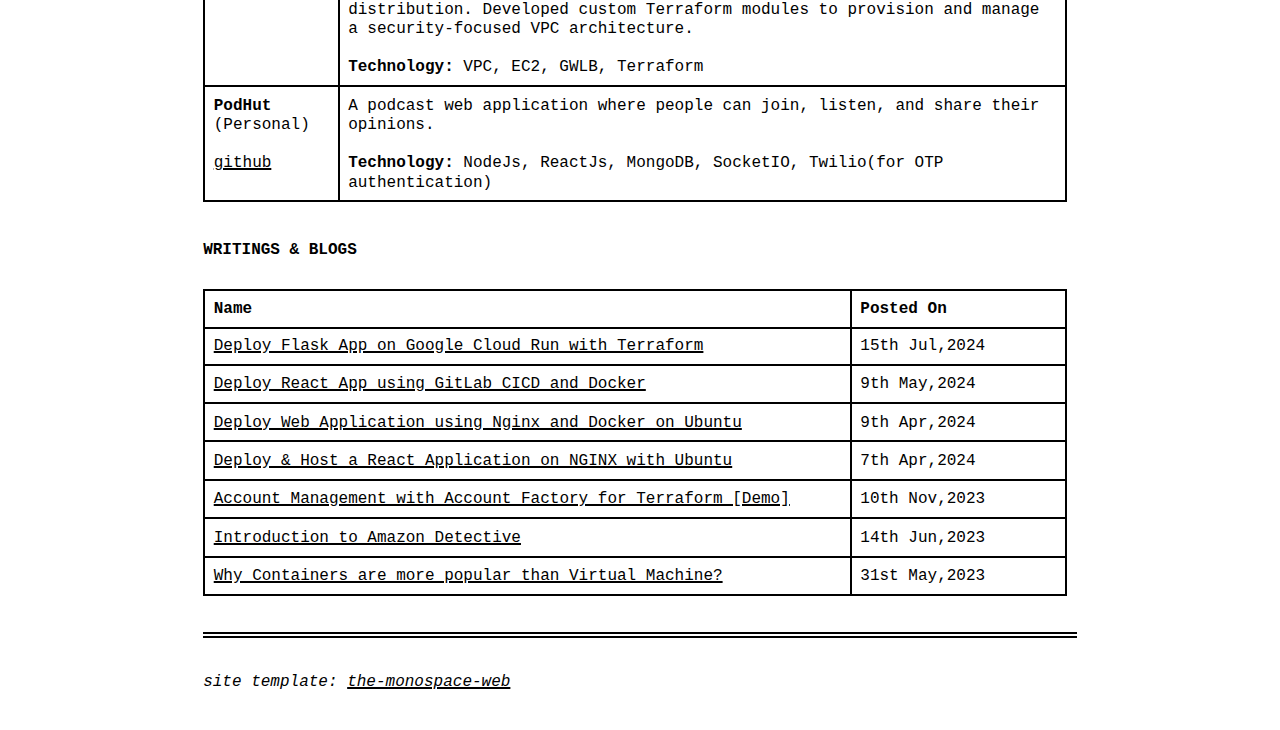
==== commit 3019164a: "UPDATE: Structured the dir and added ts logo" ====
--- a/index.html
+++ b/index.html
@@ -51,45 +51,47 @@
       </p>
       <div style="display: flex;">
         <p></p>
-        <a href="https://www.credly.com/badges/d0639634-9f4e-4e6c-9a95-1e8120c73d66/public_url" target="_blank">
-          <img src="./solution architect.png" alt="solution architect" width="100px" height="100px"
+        <a href="https://www.credly.com/badges/4178f091-a076-4edb-981b-cab221006723/public_url" target="_blank">
+          <img src="./static/solution architect.png" alt="solution architect" width="100px" height="100px"
             style="margin-top: 0%; padding-left: 15%;" />
         </a>
         <a href="https://www.credly.com/badges/dfb0e295-ef4a-4197-a574-cb948db3e167/public_url" target="_blank">
-          <img src="./AWS CCP.png" alt="aws ccp" width="100px" height="100px"
+          <img src="./static/AWS CCP.png" alt="aws ccp" width="100px" height="100px"
             style="margin-top: 0%; padding-left: 15%;" />
         </a>
         <a href="https://www.credly.com/badges/292bd483-c414-4901-b0c5-41535f6f89ac/public_url" target="_blank"><img
-            src="./az900.png" alt="az900" width="100px" height="100px" style="margin-top: 0%; padding-left: 10%;" /></a>
+            src="./static/az900.png" alt="az900" width="100px" height="100px"
+            style="margin-top: 0%; padding-left: 10%;" /></a>
         <a href="https://www.credential.net/6f2d86d3-22a3-42e0-8f33-cd36b1744120" target="_blank">
-          <img src="./gcp.png" alt="cloud digital leader" width="100px" height="100px"
+          <img src="./static/gcp.png" alt="cloud digital leader" width="100px" height="100px"
             style="margin-top: 0%; padding-left: 15%;" />
         </a>
-        <a href="https://www.credly.com/badges/4178f091-a076-4edb-981b-cab221006723/public_url" target="_blank">
-          <img src="./terrafor-associate.png" alt="terraform-associate" width="100px" height="100px"
+        <a href="https://www.credly.com/badges/d0639634-9f4e-4e6c-9a95-1e8120c73d66/public_url" target="_blank">
+          <img src="./static/terrafor-associate.png" alt="terraform-associate" width="100px" height="100px"
             style="margin-top: 0%; padding-left: 10%;" />
         </a>
       </div>
       <div style="display: flex; ">
-        <img src="./js.svg" alt="js-icon" width="40px" height="40px" />
-        <img src="./react2.svg" alt="react-icon" width="40px" height="40px" style="margin-top: 0%;" />
-        <img src="./dotnet.svg" alt="net-icon" width="40px" height="40px" style="margin-top: 0%;" />
+        <img src="./static/ts.svg" alt="ts-icon" width="36px" height="36px" />
+        <img src="./static/js.svg" alt="js-icon" width="40px" height="40px" style="margin-top: 0%;" />
+        <img src="./static/react2.svg" alt="react-icon" width="40px" height="40px" style="margin-top: 0%;" />
+        <img src="./static/dotnet.svg" alt="net-icon" width="40px" height="40px" style="margin-top: 0%;" />
         <!-- <img src="./go.svg" alt="go-icon" width="45px" height="45px" style="margin-top: 0%;" /> -->
-        <img src="./sql.svg" alt="sql-icon" width="40px" height="40px" style="margin-top: 0%;" />
+        <img src="./static/sql.svg" alt="sql-icon" width="40px" height="40px" style="margin-top: 0%;" />
         <!-- <img src="github.svg" alt="c:\Users\jay.sheth\Downloads\go.svggithub-icon" width="40px" height="40px"
           style="margin-top: 0%;" />
         <img src="./gitlab.svg" alt="gitlab-icon" width="40px" height="40px" style="margin-top: 0%;" /> -->
         <!-- </div>
       <div style="display: flex; "> -->
-        <img src="./aws.svg" alt="awsc:\Users\jay.sheth\Downloads\web (1).png-icon" width="45px" height="45px"
+        <img src="./static/aws.svg" alt="awsc:\Users\jay.sheth\Downloads\web (1).png-icon" width="45px" height="45px"
           style="margin-top: 0%;" />
-        <img src="./azure.svg" alt="azure-icon" width="40px" height="40px" style="margin-top: 0%;" />
+        <img src="./static/azure.svg" alt="azure-icon" width="40px" height="40px" style="margin-top: 0%;" />
         <!-- <img src="./azure-devops.svg" alt="azure-devops-icon" width="40px" height="40px" style="margin-top: 0%;" /> -->
-        <img src="./terraform.svg" alt="terraform-icon" width="40px" height="40px" style="margin-top: 0%;" />
-        <img src="./docker.svg" alt="docker-icon" width="40px" height="40px" style="margin-top: 0%;" />
+        <img src="./static/terraform.svg" alt="terraform-icon" width="40px" height="40px" style="margin-top: 0%;" />
+        <img src="./static/docker.svg" alt="docker-icon" width="40px" height="40px" style="margin-top: 0%;" />
       </div>
     </div>
-    <img src="portfolio2.jpg" alt="profile-pic" width="250px" height="250px"
+    <img src="./static/portfolio2.jpg" alt="profile-pic" width="250px" height="250px"
       style="padding-bottom: 0px;margin-top: 0px; padding-left: 15%;" />
   </div>
   <hr style="margin-top: 0px;margin-bottom: 0px;" />
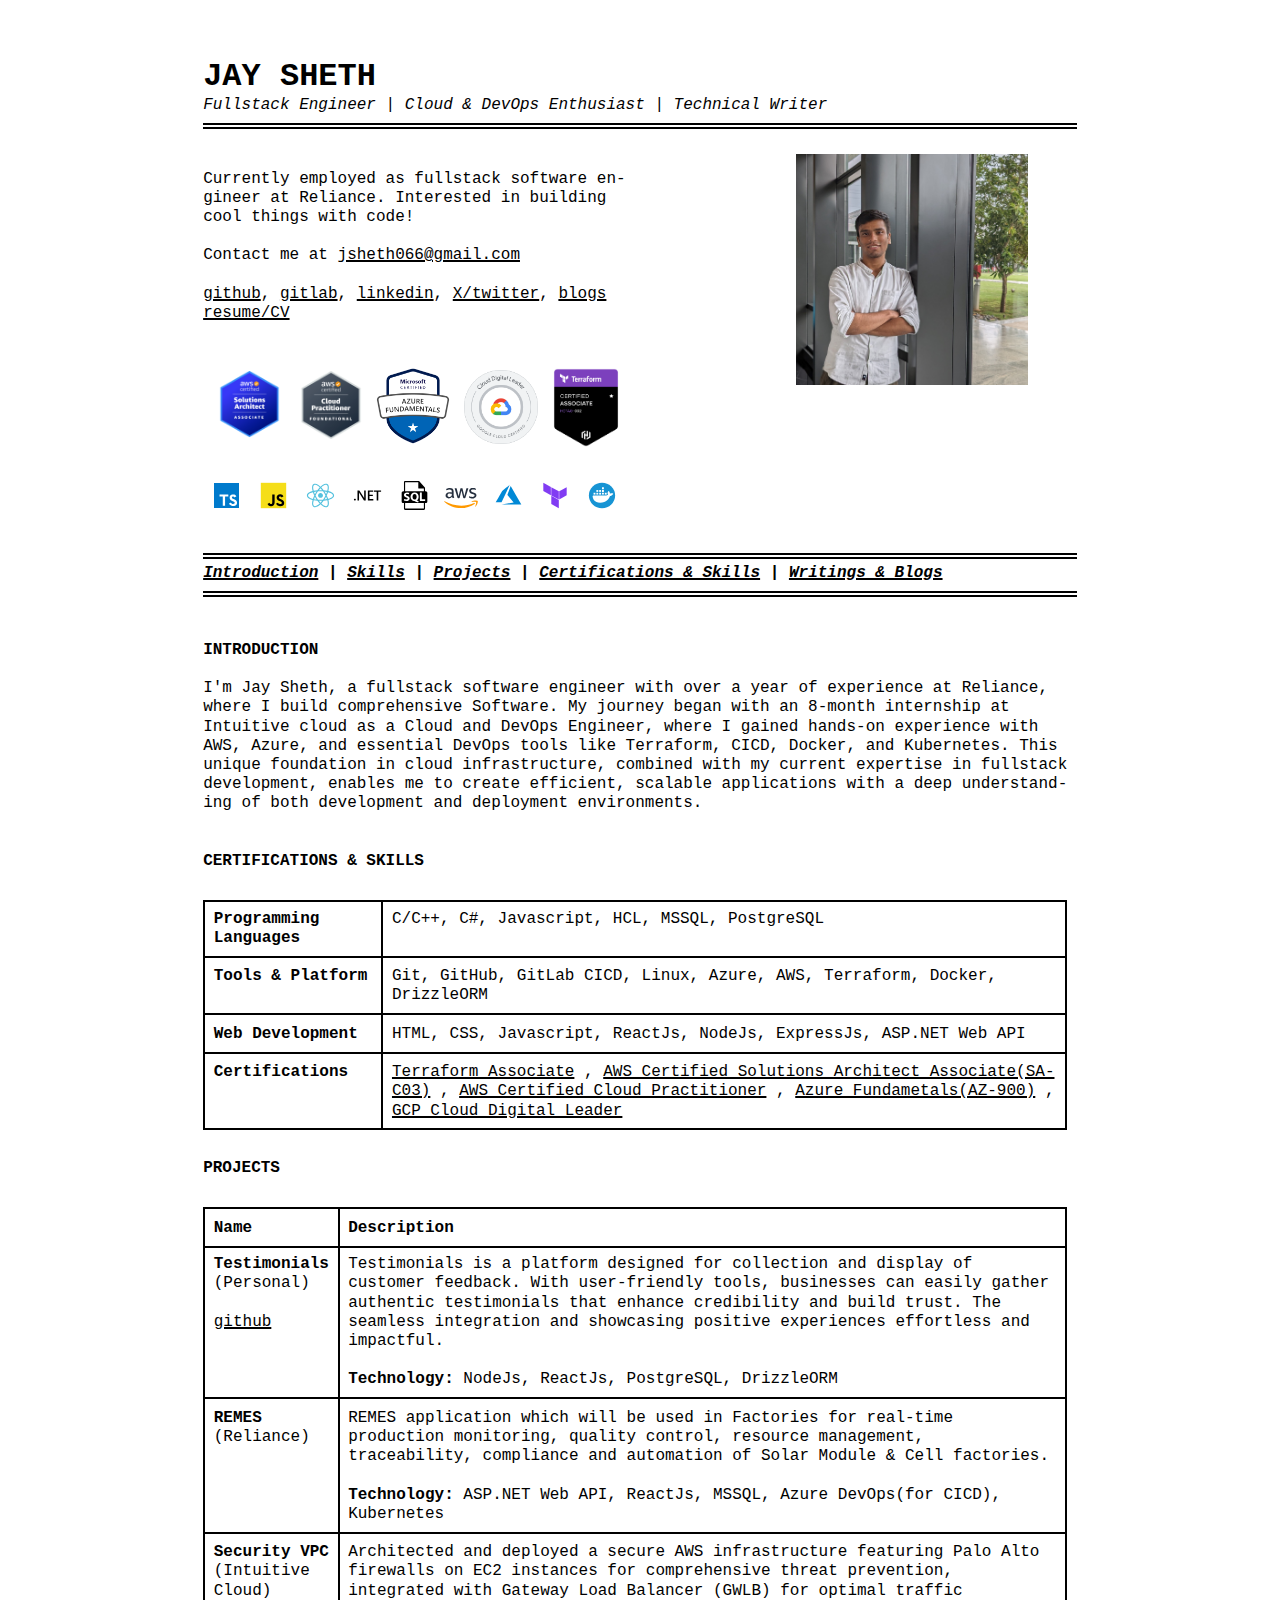
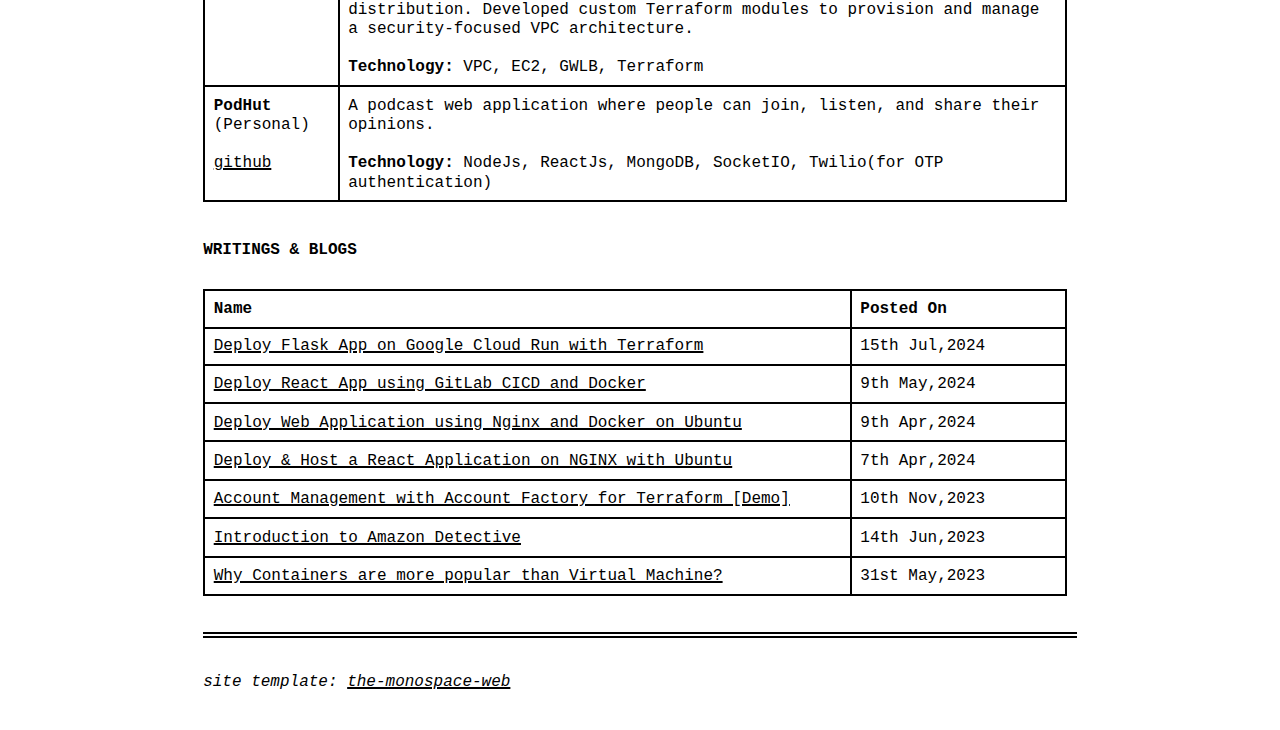
==== commit 4aabe355: "UPDATE: added margin-top" ====
--- a/index.html
+++ b/index.html
@@ -72,7 +72,7 @@
         </a>
       </div>
       <div style="display: flex; ">
-        <img src="./static/ts.svg" alt="ts-icon" width="36px" height="36px" />
+        <img src="./static/ts.svg" alt="ts-icon" width="36px" height="36px" style="margin-top: 2px;"/>
         <img src="./static/js.svg" alt="js-icon" width="40px" height="40px" style="margin-top: 0%;" />
         <img src="./static/react2.svg" alt="react-icon" width="40px" height="40px" style="margin-top: 0%;" />
         <img src="./static/dotnet.svg" alt="net-icon" width="40px" height="40px" style="margin-top: 0%;" />
